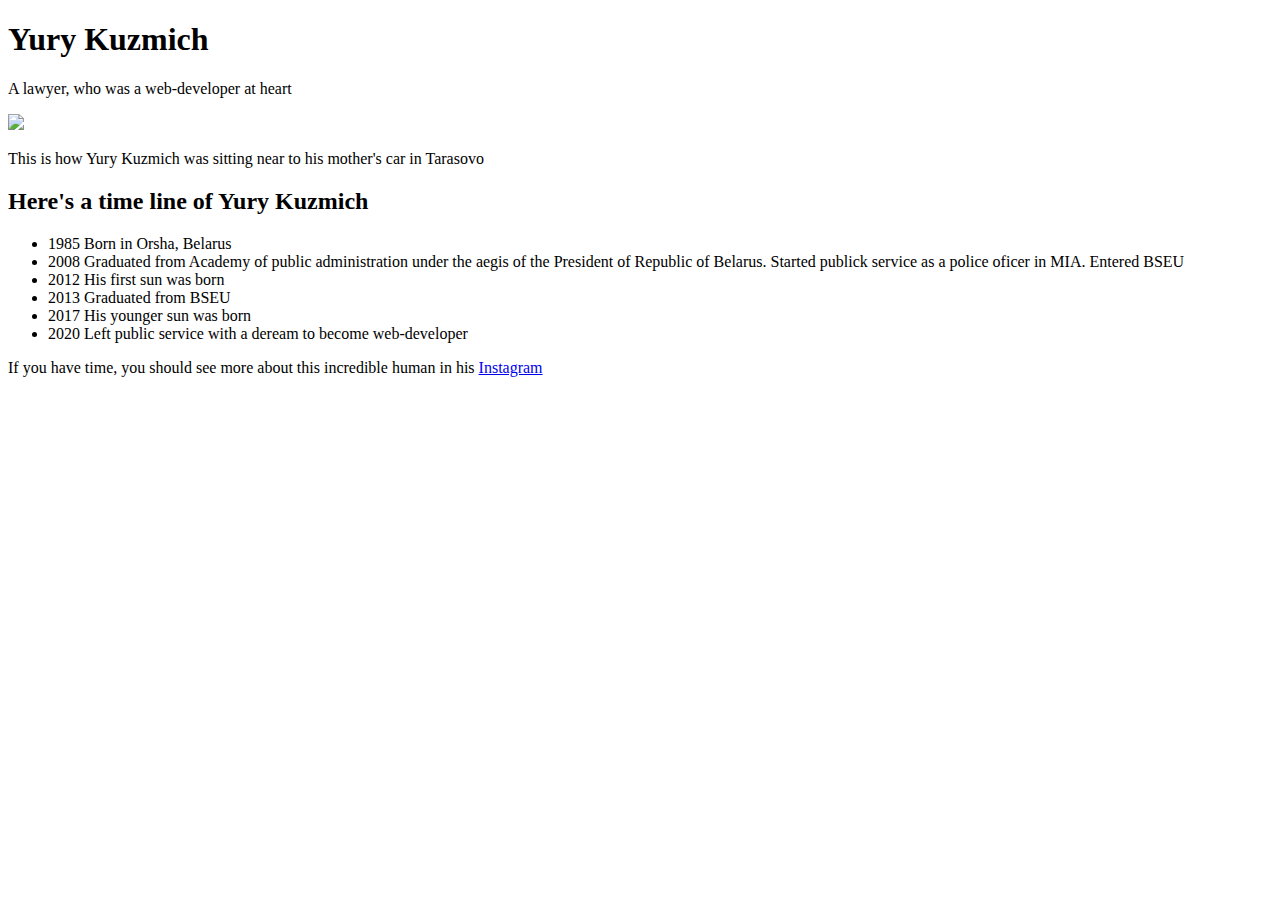
==== tributepage/index.html @ 81570a09 "feat: add tribute page" ====
<!DOCTYPE html>
<html lang="en">
<head>
    <meta charset="UTF-8">
    <meta name="viewport" content="width=device-width, initial-scale=1.0">
    <link rel="stylesheet" href="style.css">
    <title>Yury Kuzmich: tribute page</title>
</head>
<body>
    <div id="main">
        <section class="header">
            <h1 id="title">
                Yury Kuzmich
            </h1>
            <p>
                A lawyer, who was a web-developer at heart
            </p>
        </section>
        <div id="img-div">
            <img src="images/yurykuzmich.jpg" id="img">
            <div id="img-caption">
                <p>
                    This is how Yury Kuzmich was sitting near to his mother's car in Tarasovo
                </p>
            </div>
        </div>
        <section id="tribute-info">
            <h2>
                Here's a time line of Yury Kuzmich
            </h2>
            <ul class="timeline">
                <li><span>1985</span> Born in Orsha, Belarus</li>
                <li><span>2008</span> Graduated from Academy of public administration under the aegis of the President of Republic of Belarus. Started publick service as a police oficer in MIA. Entered BSEU</li>
                <li><span>2012</span> His first sun was born</li>
                <li><span>2013</span> Graduated from BSEU</li>
                <li><span>2017</span> His younger sun was born</li>
                <li><span>2020</span> Left public service with a deream to become web-developer</li>
            </ul>
        </section>
        <div>
            <p class="readmore">
                If you have time, you should see more about this incredible human in his <a href="http://" target="_blank" rel="noopener noreferrer" id="tribute-link">Instagram</a>
            </p>
        </div>
    </div>
</body>
</html>
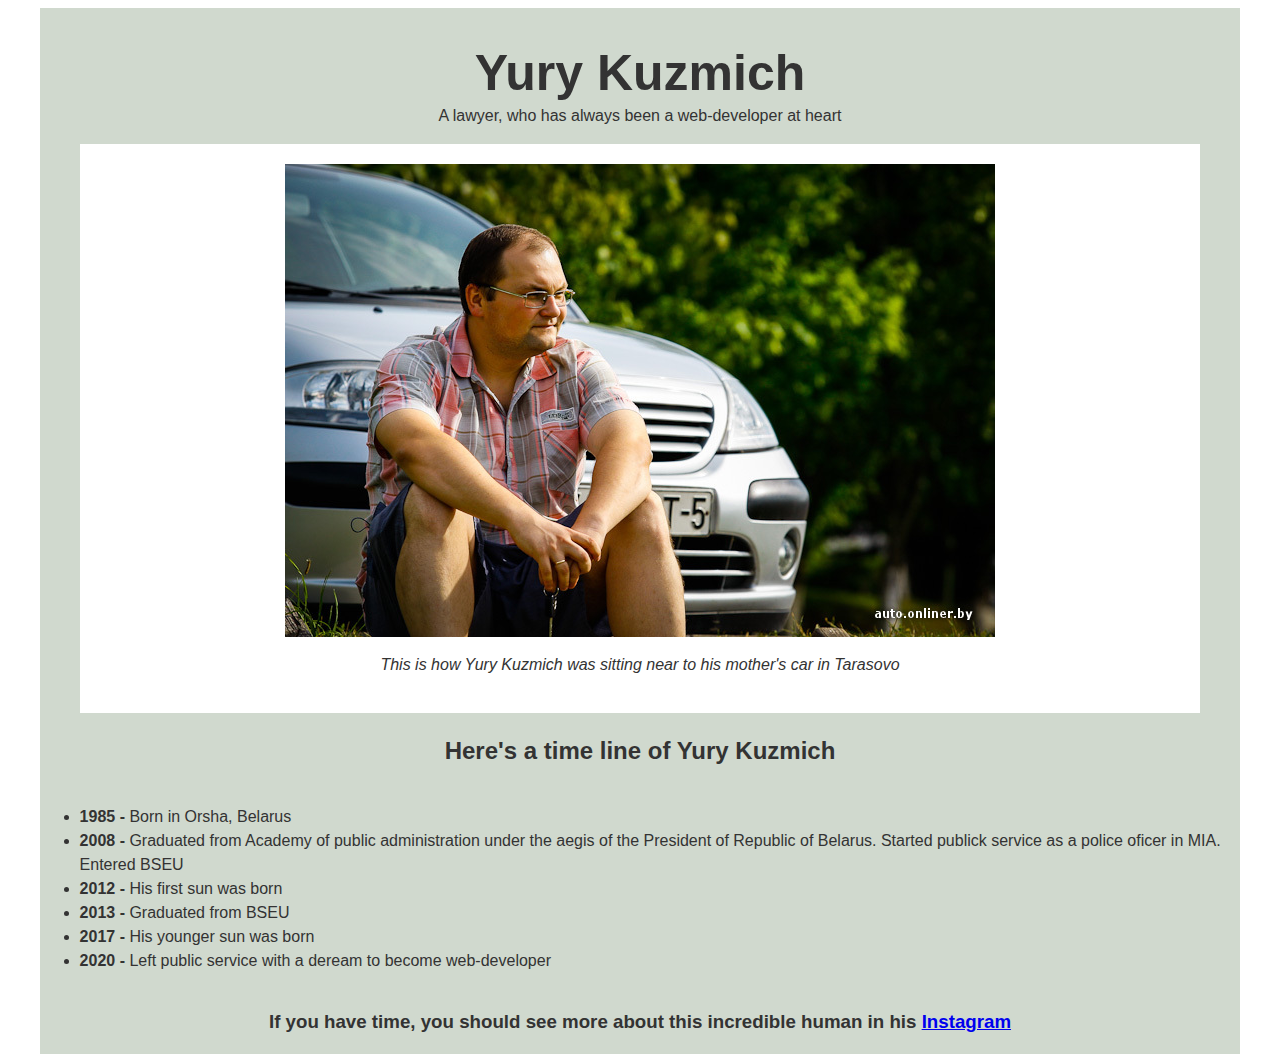
==== commit b47ec968: "fix: fix after a mistake" ====
--- a/tributepage/index.html
+++ b/tributepage/index.html
@@ -13,7 +13,7 @@
                 Yury Kuzmich
             </h1>
             <p>
-                A lawyer, who was a web-developer at heart
+                A lawyer, who has always been a web-developer at heart
             </p>
         </section>
         <div id="img-div">
--- a/tributepage/style.css
+++ b/tributepage/style.css
@@ -0,0 +1,85 @@
+body {
+    font-family: -apple-system, BlinkMacSystemFont, "Segoe UI", "Roboto", "Helvetica Neue", Arial, sans-serif;
+    color: #333333;
+    line-height: 1.5;
+    font-weight: 500;
+}
+
+#main, #img-div, #tribute-info, .header {
+    display: flex;
+    flex-direction: column;
+    justify-content: flex-start;
+    align-items: center;
+}
+
+#main {
+    margin: 0 auto;
+    width: 95%;
+    background-color: #D0D9CE;
+}
+
+#title {
+    margin: 50px 0 0 0;
+    font-weight: bolder;
+    font-size: 50px;
+    line-height: 30px;
+}
+
+#img-div {
+    background-color: white;
+    width: 90%;
+    padding: 20px;
+
+}
+
+#img {
+    max-width: 710px;
+}
+
+#img-caption {
+    font-weight: 400;
+    font-style: italic;
+}
+
+.header {
+}
+
+.timeline span {
+    font-weight: bold;
+} 
+
+.timeline span::after {
+    content: ' - ';
+}
+
+.readmore {
+    font-size: 1.17em;
+    font-weight: bold;
+}
+
+
+@media (max-width: 1024px) {
+    
+   
+    #img {
+        width: 80%;
+    }
+}
+
+@media (max-width: 768px) {
+    #main {
+        padding: 0 15px 0 15px;
+    }
+    
+    #title {
+        margin: 20px 0 0 0;
+        font-weight: bolder;
+        font-size: 20px;
+        line-height: 15px;
+    }
+    
+    #tribute-info h2{
+        font-weight: bolder;
+        font-size: 15px;
+    }
+}
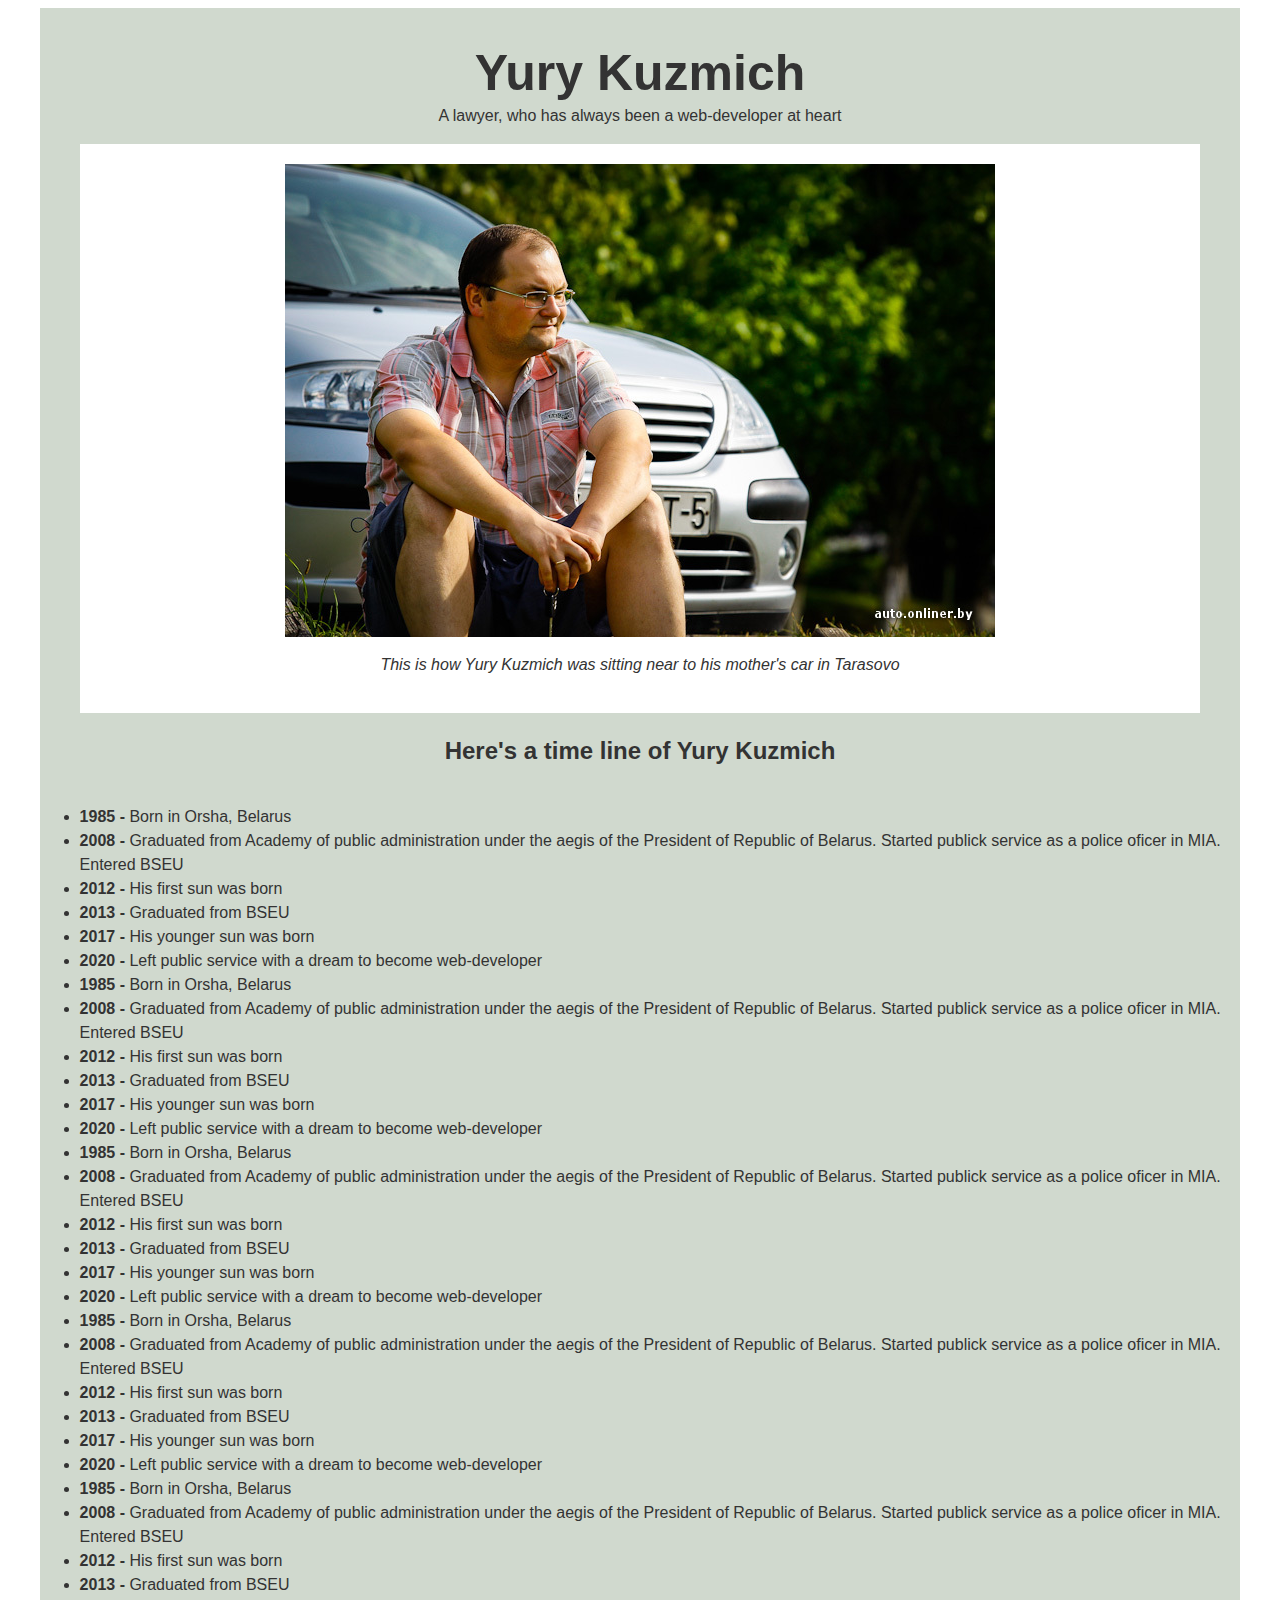
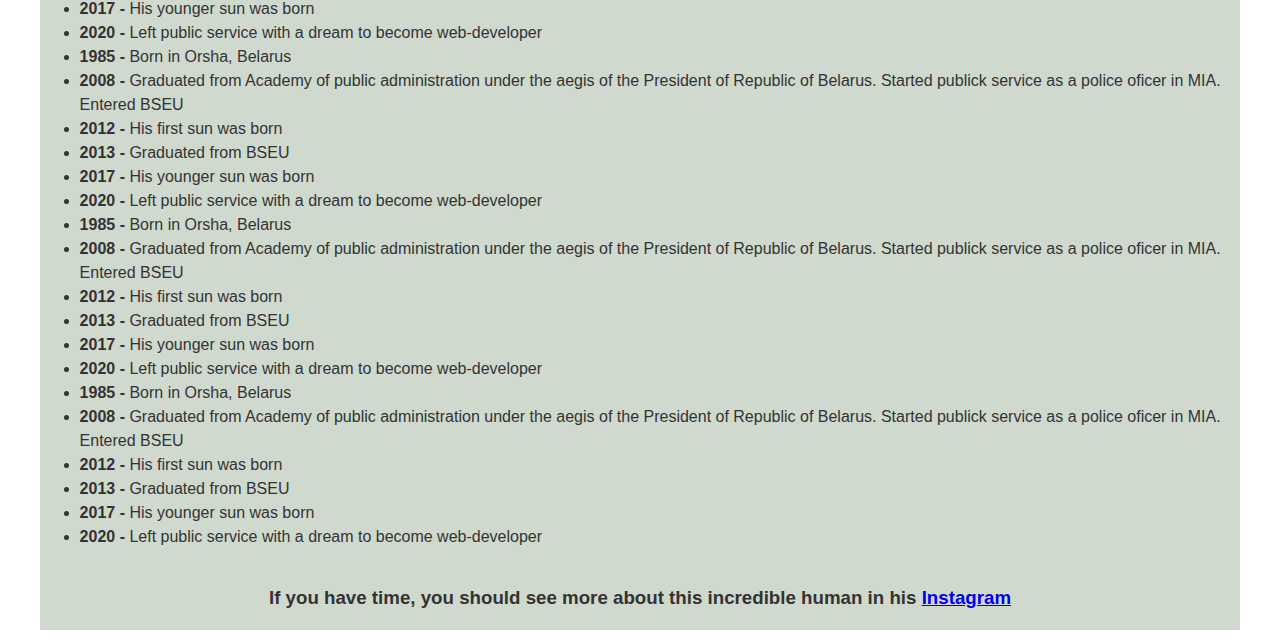
==== commit 2cd75784: "fix: fix after a mistake" ====
--- a/tributepage/index.html
+++ b/tributepage/index.html
@@ -34,7 +34,50 @@
                 <li><span>2012</span> His first sun was born</li>
                 <li><span>2013</span> Graduated from BSEU</li>
                 <li><span>2017</span> His younger sun was born</li>
-                <li><span>2020</span> Left public service with a deream to become web-developer</li>
+                <li><span>2020</span> Left public service with a dream to become web-developer</li>
+                <li><span>1985</span> Born in Orsha, Belarus</li>
+                <li><span>2008</span> Graduated from Academy of public administration under the aegis of the President of Republic of Belarus. Started publick service as a police oficer in MIA. Entered BSEU</li>
+                <li><span>2012</span> His first sun was born</li>
+                <li><span>2013</span> Graduated from BSEU</li>
+                <li><span>2017</span> His younger sun was born</li>
+                <li><span>2020</span> Left public service with a dream to become web-developer</li>
+                <li><span>1985</span> Born in Orsha, Belarus</li>
+                <li><span>2008</span> Graduated from Academy of public administration under the aegis of the President of Republic of Belarus. Started publick service as a police oficer in MIA. Entered BSEU</li>
+                <li><span>2012</span> His first sun was born</li>
+                <li><span>2013</span> Graduated from BSEU</li>
+                <li><span>2017</span> His younger sun was born</li>
+                <li><span>2020</span> Left public service with a dream to become web-developer</li>
+                <li><span>1985</span> Born in Orsha, Belarus</li>
+                <li><span>2008</span> Graduated from Academy of public administration under the aegis of the President of Republic of Belarus. Started publick service as a police oficer in MIA. Entered BSEU</li>
+                <li><span>2012</span> His first sun was born</li>
+                <li><span>2013</span> Graduated from BSEU</li>
+                <li><span>2017</span> His younger sun was born</li>
+                <li><span>2020</span> Left public service with a dream to become web-developer</li>
+                <li><span>1985</span> Born in Orsha, Belarus</li>
+                <li><span>2008</span> Graduated from Academy of public administration under the aegis of the President of Republic of Belarus. Started publick service as a police oficer in MIA. Entered BSEU</li>
+                <li><span>2012</span> His first sun was born</li>
+                <li><span>2013</span> Graduated from BSEU</li>
+                <li><span>2017</span> His younger sun was born</li>
+                <li><span>2020</span> Left public service with a dream to become web-developer</li>
+                <li><span>1985</span> Born in Orsha, Belarus</li>
+                <li><span>2008</span> Graduated from Academy of public administration under the aegis of the President of Republic of Belarus. Started publick service as a police oficer in MIA. Entered BSEU</li>
+                <li><span>2012</span> His first sun was born</li>
+                <li><span>2013</span> Graduated from BSEU</li>
+                <li><span>2017</span> His younger sun was born</li>
+                <li><span>2020</span> Left public service with a dream to become web-developer</li>
+                <li><span>1985</span> Born in Orsha, Belarus</li>
+                <li><span>2008</span> Graduated from Academy of public administration under the aegis of the President of Republic of Belarus. Started publick service as a police oficer in MIA. Entered BSEU</li>
+                <li><span>2012</span> His first sun was born</li>
+                <li><span>2013</span> Graduated from BSEU</li>
+                <li><span>2017</span> His younger sun was born</li>
+                <li><span>2020</span> Left public service with a dream to become web-developer</li>
+                <li><span>1985</span> Born in Orsha, Belarus</li>
+                <li><span>2008</span> Graduated from Academy of public administration under the aegis of the President of Republic of Belarus. Started publick service as a police oficer in MIA. Entered BSEU</li>
+                <li><span>2012</span> His first sun was born</li>
+                <li><span>2013</span> Graduated from BSEU</li>
+                <li><span>2017</span> His younger sun was born</li>
+                <li><span>2020</span> Left public service with a dream to become web-developer</li>
+
             </ul>
         </section>
         <div>
--- a/tributepage/style.css
+++ b/tributepage/style.css
@@ -41,9 +41,6 @@
     font-style: italic;
 }
 
-.header {
-}
-
 .timeline span {
     font-weight: bold;
 } 
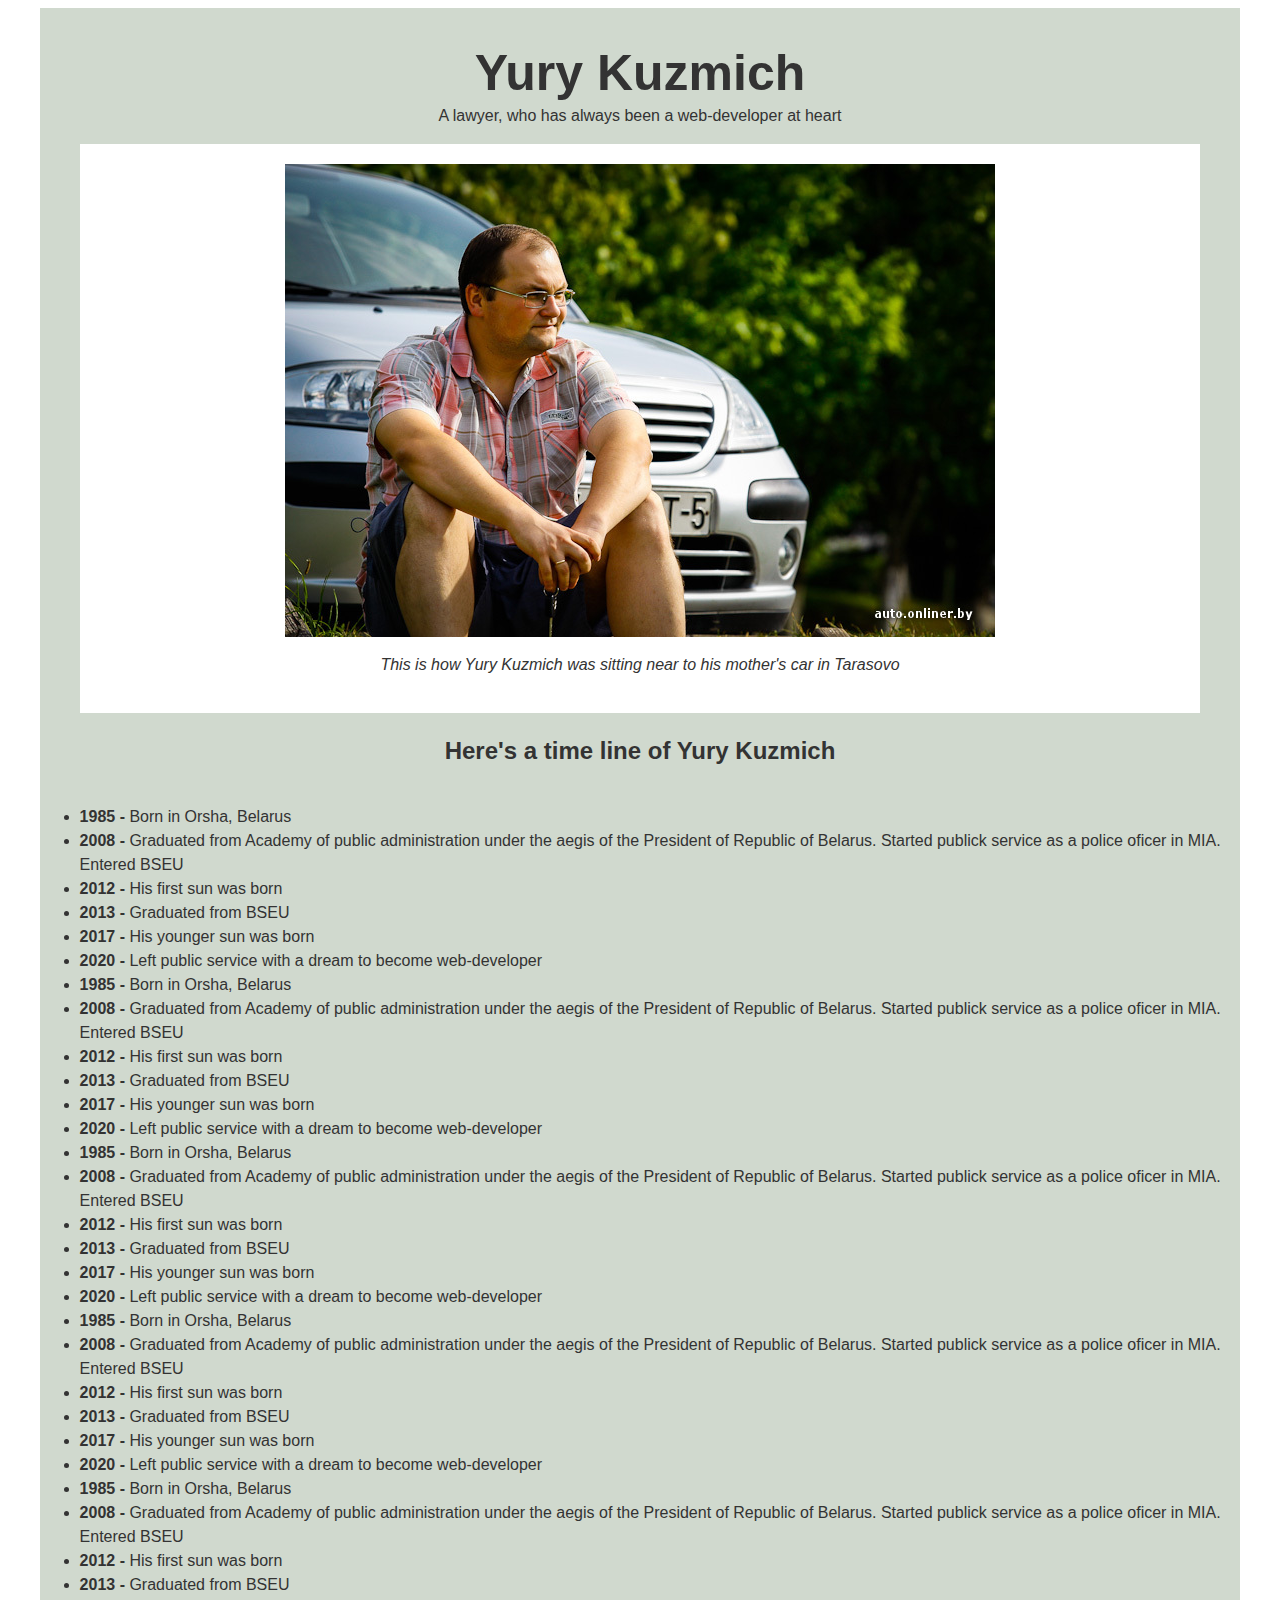
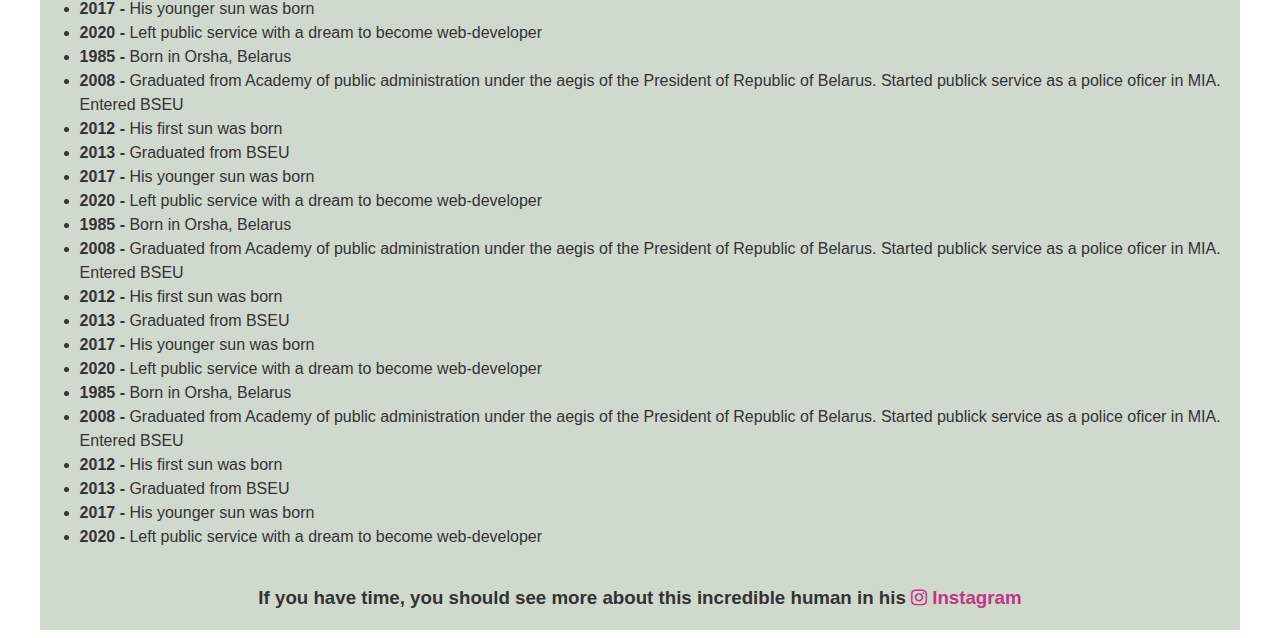
==== commit dca57e38: "feat: add external instagram link" ====
--- a/tributepage/index.html
+++ b/tributepage/index.html
@@ -4,6 +4,7 @@
     <meta charset="UTF-8">
     <meta name="viewport" content="width=device-width, initial-scale=1.0">
     <link rel="stylesheet" href="style.css">
+    <link rel="stylesheet" href="https://maxcdn.bootstrapcdn.com/font-awesome/4.5.0/css/font-awesome.min.css">
     <title>Yury Kuzmich: tribute page</title>
 </head>
 <body>
@@ -82,7 +83,7 @@
         </section>
         <div>
             <p class="readmore">
-                If you have time, you should see more about this incredible human in his <a href="http://" target="_blank" rel="noopener noreferrer" id="tribute-link">Instagram</a>
+                If you have time, you should see more about this incredible human in his <i class="fa fa-instagram"></i> <a href="https://www.instagram.com/dzenbuddist/" target="_blank" class="instalink" id="tribute-link">Instagram</a>
             </p>
         </div>
     </div>
--- a/tributepage/style.css
+++ b/tributepage/style.css
@@ -54,6 +54,20 @@
     font-weight: bold;
 }
 
+.instalink,
+.instalink:visited {
+    color: #C13584;
+    text-decoration: none;
+}
+
+.instalink:hover {
+    color: #833AB4;
+
+}
+
+.fa {
+    color: #C13584;
+}
 
 @media (max-width: 1024px) {
     
